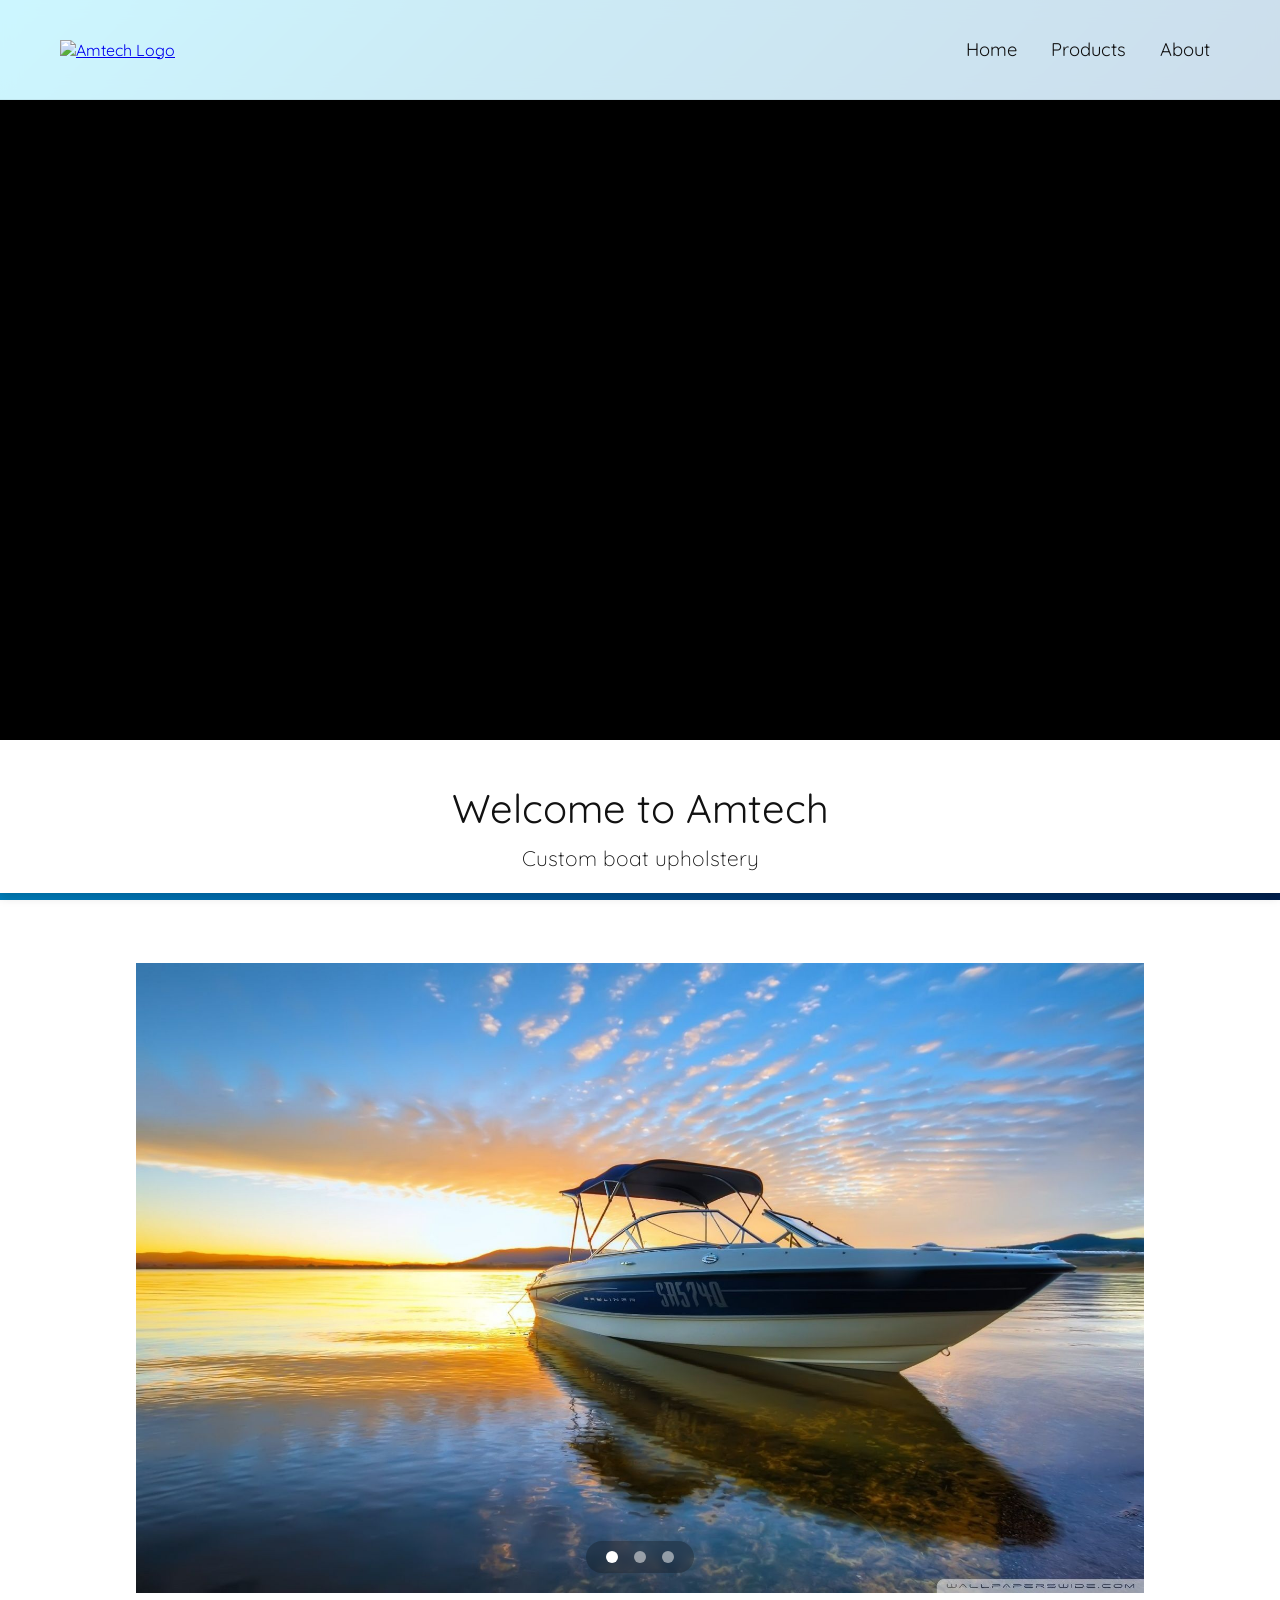
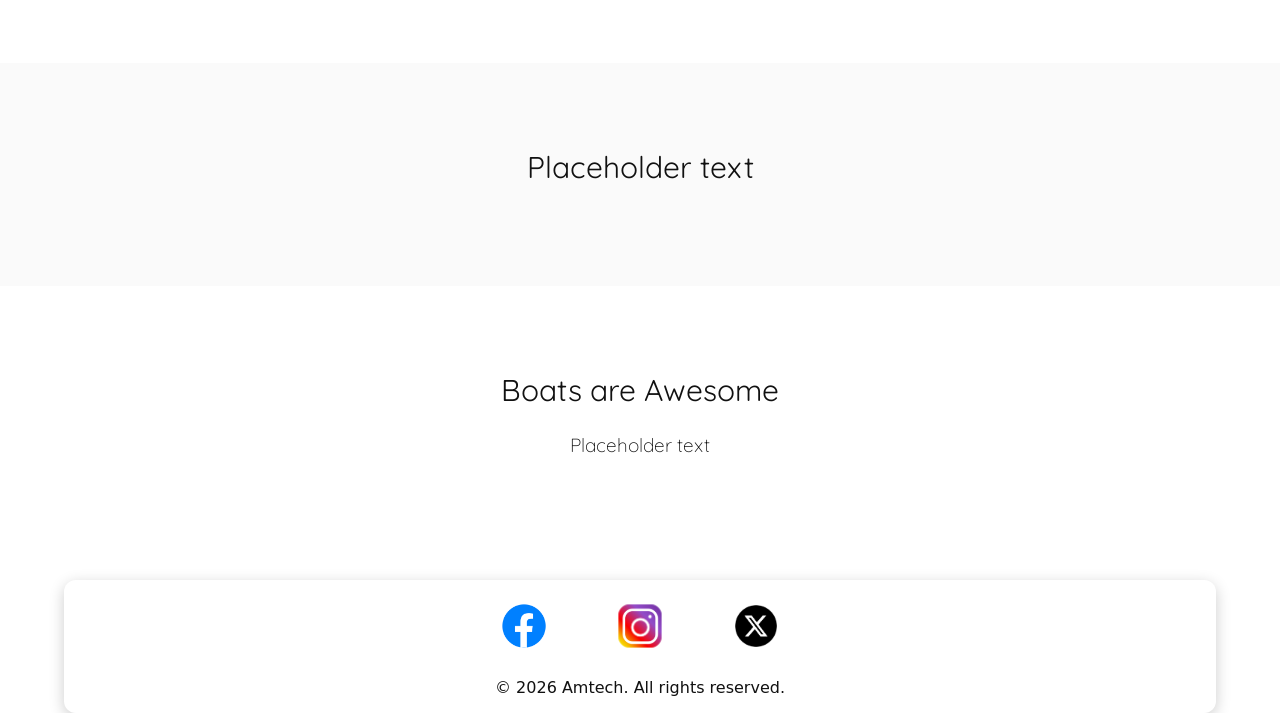
==== index.html @ d5c0c625 "added files" ====
<!doctype html>
<html lang="en">
<head>


  <meta charset="utf-8" />
  <meta name="viewport" content="width=device-width,initial-scale=1" />
  <title>Amtech</title>
 
  <link rel="stylesheet" href="css/navbar.css">
  <link rel="stylesheet" href="css/footer.css">
  <link href="https://fonts.googleapis.com/css2?family=Quicksand:wght@300;400;700&display=swap" rel="stylesheet">
 

  <style>
html, body {
  margin: 0;
  padding: 0;
  height: 100%;
  font-family: 'Quicksand', sans-serif;
  min-height: 100vh;
background: linear-gradient(135deg, #00d4ff 0%, #0099cc 25%, #0066aa 55%, #003d7a 80%, #001f4d 100%);
  background-attachment: fixed;
}
/* HERO */
.hero {
  position: relative;
  width: 100%;
  height: 70vh;
  overflow: hidden;
  margin-top: 70px; /* push hero BELOW header */
	margin-bottom: 70px;
}

.hero-slide {
  position: absolute;
  top: 0;
  left: 0;
  width: 100%;
  height: 100%;
  background-size: contain;
  background-position: center;
	 background-repeat: no-repeat;  /* no tiling */
  opacity: 0;
  transition: opacity 1s ease-in-out;
}

.hero-slide.active {
  opacity: 1;
  z-index: 1;
}

/* DOTS */
.hero .dots {
  position: absolute;
  bottom: 20px;
  width: fit-content;
  left: 50%;
  transform: translateX(-50%);
  text-align: center;
  z-index: 10;
  background: rgba(0, 0, 0, 0.25);
  padding: 6px 14px;
  border-radius: 20px;
  backdrop-filter: blur(4px);
}
.hero .dot {
  display: inline-block;
  width: 12px;
  height: 12px;
  margin: 0 6px;
  background-color: rgba(255, 255, 255, 0.5);
  border-radius: 50%;
  cursor: pointer;
  transition: background-color 0.3s;
}
.hero .dot.active {
  background-color: rgba(255, 255, 255, 1);
}

/* TEXT BAR */
.text-bar {
  width: 100%;
  background: white;
  padding: 20px 0;
  text-align: center;
  box-shadow: 0 4px 10px rgba(0,0,0,0.15);
}
.text-bar h1, .text-bar p {
  margin: 0;
  line-height: 1.4;
}
.text-bar h1 {
  margin-bottom: 8px;
}

/* VIDEO SECTION */
.video-section {
  width: 100%;
  background: #000;
  display: flex;
  justify-content: center;
  align-items: center;
  overflow: hidden;
}
.video-section video {
  width: 100%;
  height: auto;
  display: block;
  max-height: 80vh;
  object-fit: cover;
}

/* Buttons */
.button-center {
  display: flex;
  justify-content: center;
  gap: 20px;
  margin-top: 40px;
}
.btn-large {
  padding: 18px 40px;
  font-size: 1.4rem;
  border-radius: 40px;
  text-decoration: none;
  display: inline-block;
  transition: 0.2s ease;
  font-weight: 600;
}
.btn-black {
  background: black;
  color: white;
}
.btn-black:hover {
  opacity: 0.3;
}
.btn-white {
  background: white;
  color: black;
  border: 2px solid black;
}
.btn-white:hover {
  background: grey;
}

/* MOBILE HERO FIX */
  @media (max-width: 768px) {
  .hero {
    height: 500px;        /* small but usable */
    padding: 0;
  }

  .hero-slide {
    position: absolute;
    inset: 0;
    background-size: 90% auto;  /* 🔥 key line */
    background-position: center;
    background-repeat: no-repeat;
  }

  .hero .dots {
    bottom: 10px;
    left: 50%;
    transform: translateX(-50%);
    background: rgba(0,0,0,0.25);
    padding: 6px 14px;
  }
}
	
  </style>
</head>

<body>

<header class="site-header" id="siteHeader">
  <div class="header-inner">
    <a href="index.html"><img src="images/amtechlogo.png" alt="Amtech Logo" class="logo"></a>
    <nav class="main-nav">
      <ul>
        <li><a href="index.html" class="active">Home</a></li>
		  <li><a href="products.html">Products</a></li>
        <li><a href="About.html">About</a></li>
      </ul>
    </nav>
    <div class="hamburger"><span></span><span></span><span></span></div>
  </div>
  
</header>




<br><br><br><br><br>

<section class="video-section">
  <video autoplay muted loop playsinline>
    <source src="placeholders/video.mp4" type="video/mp4">
    Your browser does not support the video tag.
  </video>
</section>
<section class="text-bar">
  <h1 style="font-family: 'Quicksand', sans-serif; text-align:center; margin-top:20px; font-weight: 400; font-size: 40px;">Welcome to Amtech</h1>
  <p style="font-size: 21px; font-weight: 300">Custom boat upholstery</p>
</section>	
<section class="hero">
  <div class="hero-slide active" style="background-image: url('placeholders/1.jpg');"></div>
  <div class="hero-slide" style="background-image: url('placeholders/2.jpg');"></div>
  <div class="hero-slide" style="background-image: url('placeholders/3.jpg');"></div>

  <div class="dots">
    <span class="dot active" data-index="0"></span>
    <span class="dot" data-index="1"></span>
    <span class="dot" data-index="2"></span>
  </div>
</section>
	
<script>
const slides = document.querySelectorAll('.hero-slide');
const dots = document.querySelectorAll('.dot');
let currentIndex = 0;

function showSlide(index) {
  index = Number(index); // Ensure index is a number
  slides.forEach((s, i) => s.classList.toggle('active', i === index));
  dots.forEach((d, i) => d.classList.toggle('active', i === index));
  currentIndex = index;
}

let interval = setInterval(() => {
  let next = (currentIndex + 1) % slides.length;
  showSlide(next);
}, 4000);

dots.forEach(dot => {
  dot.addEventListener('click', () => {
    clearInterval(interval);
    showSlide(dot.dataset.index);
    interval = setInterval(() => {
      let next = (currentIndex + 1) % slides.length;
      showSlide(next);
    }, 4000);
  });
});

// Swipe support
const sliderContainer = document.querySelector('.hero');
let startX = 0;

if (sliderContainer) {
  sliderContainer.addEventListener('touchstart', (e) => {
    startX = e.touches[0].clientX;
  });

  sliderContainer.addEventListener('touchend', (e) => {
    const endX = e.changedTouches[0].clientX;
    const diff = startX - endX;

    if (Math.abs(diff) > 50) {
      if (diff > 0) {
        let next = (currentIndex + 1) % slides.length;
        showSlide(next);
      } else {
        let prev = (currentIndex - 1 + slides.length) % slides.length;
        showSlide(prev);
      }

      clearInterval(interval);
      interval = setInterval(() => {
        let next = (currentIndex + 1) % slides.length;
        showSlide(next);
      }, 5000);
    }
  });
}

showSlide(0);
</script>
  

  <section style="padding: 60px 20px; background: #fafafa;">
    <div style="max-width: 1100px; margin: auto;">
      <h2 style="text-align: center; font-weight: 400; font-size: 30px; margin-bottom: 40px;">Placeholder text</h2>
     
    </div>
  </section>

  <section style="padding: 60px 20px; max-width: 900px; margin: auto; text-align: center;">
    <h2 style="font-weight: 400; font-size: 30px; margin-bottom: 20px;">Boats are Awesome</h2>
    <p style="font-size: 19px; line-height: 1.7; font-weight: 300;">
     Placeholder text
    </p>
  </section>



<script src="js/navbar.js"></script>




<footer class="site-footer">
  <div class="footer-content">
    <div class="social-links">
      <a href="https://www.facebook.com" target="_blank" aria-label="Facebook"><img src="images/facebook-icon.png" alt="Facebook"></a>
      <a href="https://instagram.com" target="_blank" aria-label="Instagram"><img src="images/instagram-icon.png" alt="Instagram"></a>
      <a href="https://X.com" target="_blank" aria-label="X"><img src="images/X-icon.png" alt="X"></a>
    </div>
    <p>&copy; 2026 Amtech. All rights reserved.</p>
  </div>
</footer>

</body>
</html>
---- css/navbar.css ----
:root {
  --header-height: 100px;
  --header-height-shrink: 64px;
  --header-padding-x: 20px;
  --transition-fast: 220ms;
  --glass-blur: 10px;
  --glass-color: rgba(255,255,255,0.45);
  --text-color: #111;
}
* { box-sizing: border-box; }

html, body {
  margin: 0;
  height: 100%;
  color: var(--text-color);
}

/* HEADER */
/* Base header (expanded) */
.site-header {
  position: fixed;
  top: 0;
  left: 0;
  width: 100%;
  height: var(--header-height);
  padding: 0 var(--header-padding-x);
  display: flex;
  align-items: center;
  justify-content: space-between;
  z-index: 1200;
  background-color: rgba(255,255,255,0.8); /* more solid than before */
  backdrop-filter: blur(var(--glass-blur));
  border-bottom: 1px solid rgba(0,0,0,0.06);
  transition: height var(--transition-fast) ease,
              background-color var(--transition-fast) ease,
              box-shadow var(--transition-fast) ease,
              padding var(--transition-fast) ease,
              transform var(--transition-fast) ease;
}

/* Shrink header when scrolling down past threshold */
.site-header.shrink {
  height: var(--header-height-shrink);
  background-color: rgba(255,255,255,0.5); /* slightly less opaque when shrunk */
  box-shadow: 0 6px 18px rgba(10,10,10,0.06);
}

/* Hide effect (optional small upward shift) */
.site-header.hide {
  transform: translateY(-40px); /* partially retracts */
}
/* INNER HEADER */
.header-inner {
  display: flex;
  align-items: center;
  justify-content: space-between;
  width: 100%;
  max-width: 1200px;
  margin: 0 auto;
  position: relative;
  padding: 0 20px;
}

/* LOGO */
.logo {
  height: 50px;
  width: auto;
}

/* NAV MENU */
.main-nav ul {
  list-style: none;
  display: flex;
  gap: 14px;
  margin: 0;
  padding: 0;
}

.main-nav a {
  text-decoration: none;
  color: var(--text-color);
  padding: 8px 10px;
  border-radius: 8px;
  font-size: 1.15rem;
font-family: 'Quicksand', sans-serif;
  transition: background var(--transition-fast);
}

.main-nav a:hover,
.main-nav a:focus {
  background: rgba(0,0,0,0.06);
  outline: none;
}

/* PAGE PADDING */
.page-content {
  padding-top: calc(var(--header-height)+16px);
  max-width: 1200px;
  margin: 0 auto;
}

/* CART ICON */
.cart-icon {
  position: absolute;
  top: 26px;             /* normal header height */
  right: 20px;
  display: flex;
  flex-direction: column;
  align-items: center;
  cursor: pointer;
  transition: top var(--transition-fast) ease;
}

.site-header.shrink .cart-icon {
  top: 10px;             /* when header shrinks */
}


/* RESPONSIVE */
@media (max-width:720px) {
  :root {
    --header-height: 84px;
    --header-height-shrink: 56px;
    --glass-color: rgba(255,255,255,0.9);
  }
@media (max-width: 720px) {
  .cart-icon {
    position: absolute;
    right: 10px; /* push it all the way to the edge */
    top: 55%;
    transform: translateY(-50%);
  }

  .hamburger {
    position: absolute;
    right: 40px; /* move hamburger slightly left so both fit side-by-side */
    top: 50%;
    transform: translateY(-50%);
  }
}
  .hamburger {
    display: flex;
    cursor: pointer;
    flex-direction: column;
    justify-content: space-between;
    width: 28px;
    height: 22px;
  }

  .hamburger span {
    display: block;
    height: 3px;
    width: 100%;
    background: var(--text-color);
    border-radius: 2px;
    transition: all 0.3s ease;
  }

  /* Mobile nav slide-down */
  .main-nav {
    position: absolute;
    top: 100%;
    right: 0;
    width: 200px;
    overflow: hidden;
    max-height: 0;                 
    transition: max-height 0.2s ease-in-out;
    background: var(--glass-color);
    border-radius: 8px;
    box-shadow: 0 4px 12px rgba(0,0,0,0.15);
  }

  .main-nav.show {
    max-height: 500px;            
  }

  .main-nav ul {
    display: flex;
    flex-direction: column;
    margin: 0;
    padding: 10px 0;
  }

  .main-nav ul li {
    margin: 0;
    padding: 0;
  }

  .main-nav ul li a {
    padding: 12px 16px;
    border-radius: 0;
  }
}

.hamburger { display: none; } 
@media (max-width:720px) {
  .hamburger { display: flex; }
}
---- css/footer.css ----
/* --- Base Footer Styles --- */
.site-footer {
  background: rgba(255, 255, 255, 0.6);
  backdrop-filter: blur(10px);
  color: #fff;
  padding: 40px 20px;
  text-align: center;
  font-family: Segoe, 'Segoe UI', 'DejaVu Sans', 'Trebuchet MS', Verdana, 'sans-serif', serif;
  border-top: 1px solid rgba(255,255,255,0.2);
  margin-top: 40px;
  border-radius: 12px;
  max-width: 1200px;
  margin-left: auto;
  margin-right: auto;
  background: rgba(255, 255, 255, 0.2);
  backdrop-filter: blur(10px);
  -webkit-backdrop-filter: blur(10px);
  box-shadow: 0 4px 15px rgba(0,0,0,0.2);
  position: relative;
  width: 90%;
}

/* --- Social Links Layout --- */
.social-links {
  display: flex;
  justify-content: center; /* centers icons horizontally */
  align-items: center;
  gap: 20px; /* spacing between icons */
  flex-wrap: wrap; /* wraps on small screens */
  margin-bottom: 10px;
}

/* --- Social Link Container --- */
.social-links a {
  display: flex;
  justify-content: center;
  align-items: center;
  width: 56px;
  height: 56px;
  background: rgba(255,255,255,0.15);
  border-radius: 12px;
  transition: transform 0.2s ease, background 0.2s ease;
}

.social-links a:hover {
  background: rgba(255,255,255,0.3);
  transform: scale(1.1);
}

/* --- Footer Text --- */
.footer-links {
  margin-top: 10px;
  font-size: 0.9em;
}

/* --- Footer Layout Adjustments --- */
.site-footer {
  padding: 1px 1px;        /* reduce height */
  border-radius: 12px;
}

/* --- Social Icon Sizing --- */
.social-links a {
  display: inline-flex;
  justify-content: center;
  align-items: center;
  width: 72px;     /* increase size for better visibility */
  height: 72px;
  margin: 0 12px;
}

.social-links a img {
  width: 100%;
  height: 100%;
  object-fit: contain;
  object-position: center;
  display: block;
}

/* Optional: fine-tune specific icons */
.social-links a img[src*="instagram"] {
  transform: scale(0.6); /* subtle correction */
}

/* Center icons vertically within the footer */
.site-footer .social-links {
  display: flex;
  justify-content: center;  /* center horizontally */
  align-items: center;      /* center vertically */
  height: 100%;             /* make sure it fills the footer height */
}
.site-footer .social-links {
  margin-top: 8px; /* adjust this number until it looks perfect */
}
.site-footer p {
    color: #111; /* or any dark color that shows on the footer background */
    margin-bottom: 15px;   /* optional, to remove extra spacing */
}
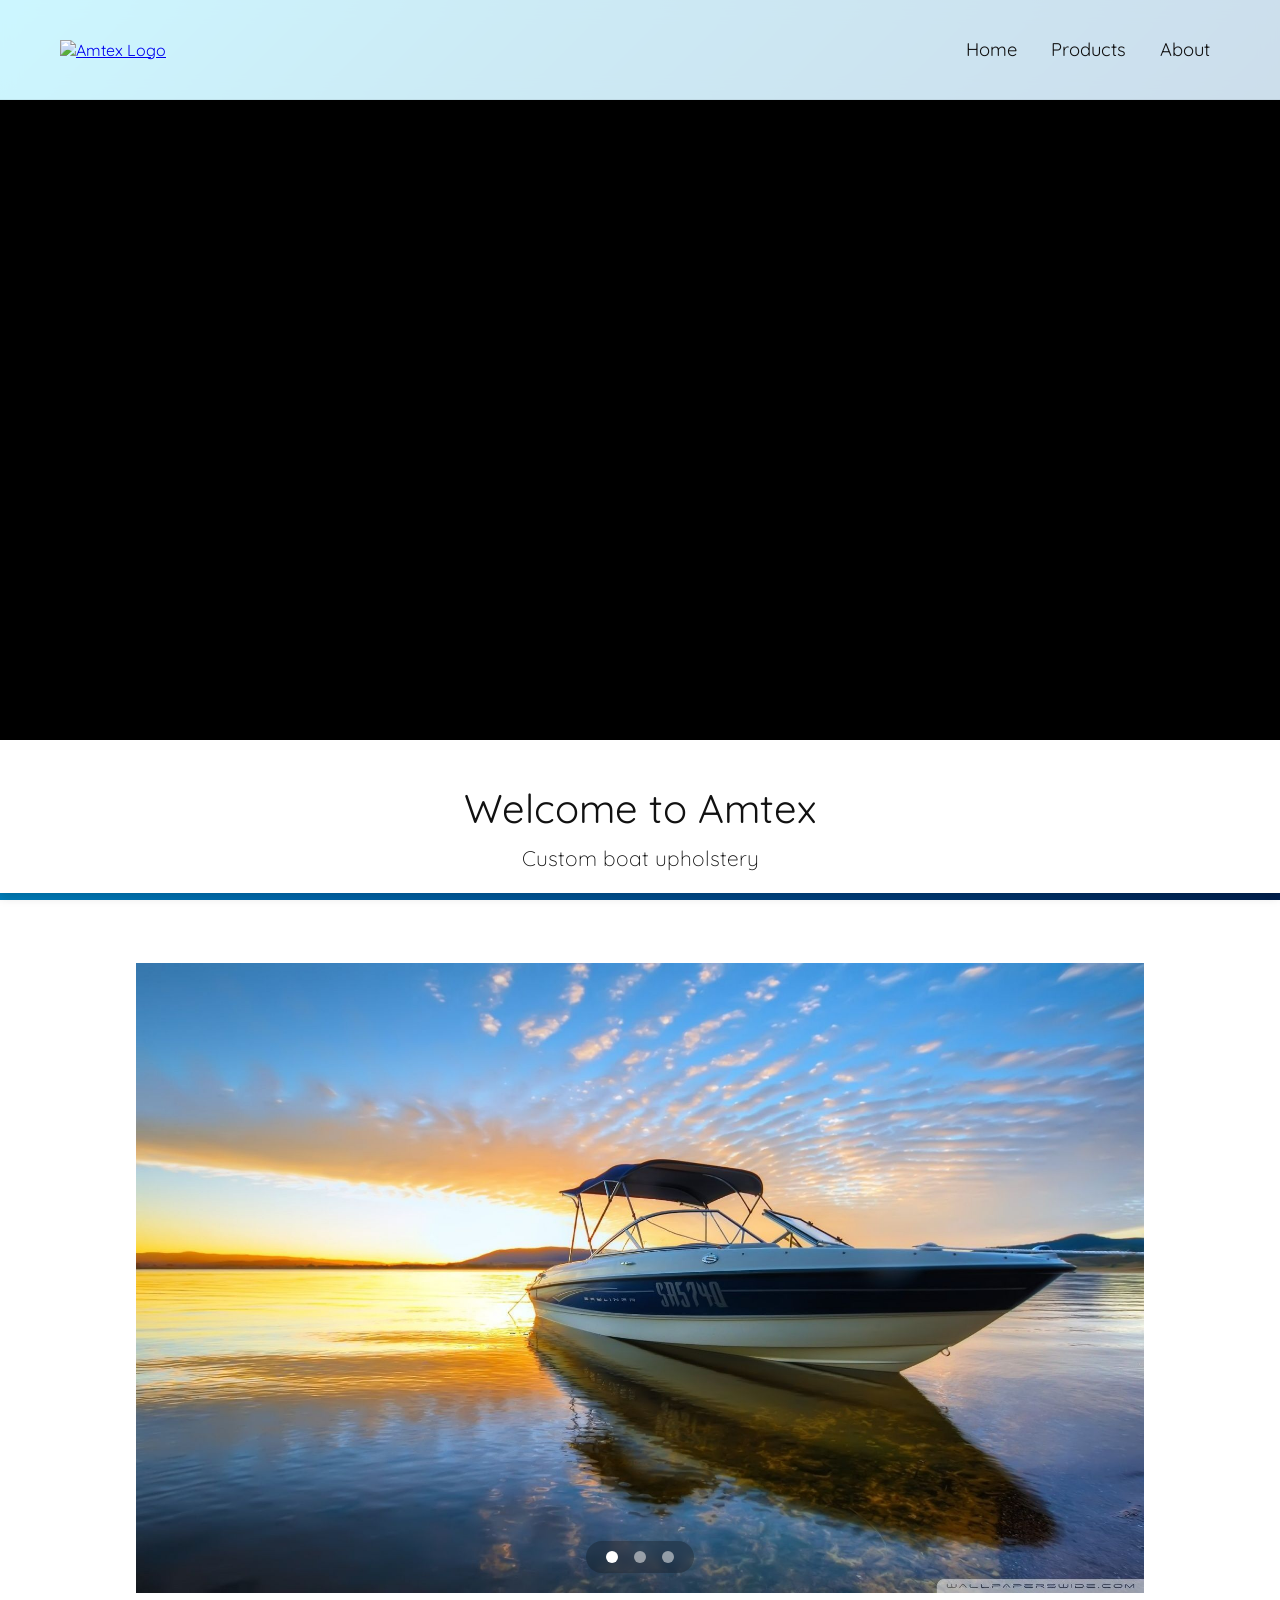
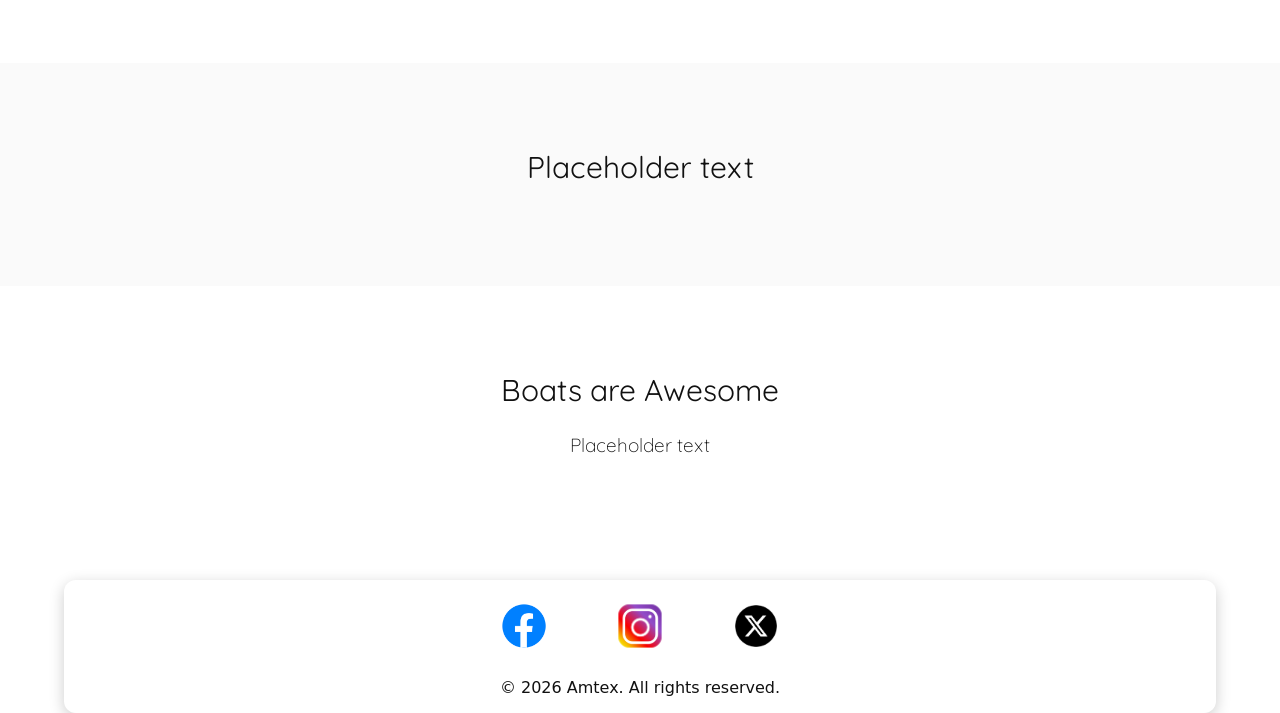
==== commit 266fb54a: "fixed naming" ====
--- a/index.html
+++ b/index.html
@@ -5,7 +5,7 @@
 
   <meta charset="utf-8" />
   <meta name="viewport" content="width=device-width,initial-scale=1" />
-  <title>Amtech</title>
+  <title>Amtex</title>
  
   <link rel="stylesheet" href="css/navbar.css">
   <link rel="stylesheet" href="css/footer.css">
@@ -111,37 +111,6 @@
   object-fit: cover;
 }
 
-/* Buttons */
-.button-center {
-  display: flex;
-  justify-content: center;
-  gap: 20px;
-  margin-top: 40px;
-}
-.btn-large {
-  padding: 18px 40px;
-  font-size: 1.4rem;
-  border-radius: 40px;
-  text-decoration: none;
-  display: inline-block;
-  transition: 0.2s ease;
-  font-weight: 600;
-}
-.btn-black {
-  background: black;
-  color: white;
-}
-.btn-black:hover {
-  opacity: 0.3;
-}
-.btn-white {
-  background: white;
-  color: black;
-  border: 2px solid black;
-}
-.btn-white:hover {
-  background: grey;
-}
 
 /* MOBILE HERO FIX */
   @media (max-width: 768px) {
@@ -174,7 +143,7 @@
 
 <header class="site-header" id="siteHeader">
   <div class="header-inner">
-    <a href="index.html"><img src="images/amtechlogo.png" alt="Amtech Logo" class="logo"></a>
+    <a href="index.html"><img src="images/amtexlogo.png" alt="Amtex Logo" class="logo"></a>
     <nav class="main-nav">
       <ul>
         <li><a href="index.html" class="active">Home</a></li>
@@ -199,7 +168,7 @@
   </video>
 </section>
 <section class="text-bar">
-  <h1 style="font-family: 'Quicksand', sans-serif; text-align:center; margin-top:20px; font-weight: 400; font-size: 40px;">Welcome to Amtech</h1>
+  <h1 style="font-family: 'Quicksand', sans-serif; text-align:center; margin-top:20px; font-weight: 400; font-size: 40px;">Welcome to Amtex</h1>
   <p style="font-size: 21px; font-weight: 300">Custom boat upholstery</p>
 </section>	
 <section class="hero">
@@ -305,7 +274,7 @@
       <a href="https://instagram.com" target="_blank" aria-label="Instagram"><img src="images/instagram-icon.png" alt="Instagram"></a>
       <a href="https://X.com" target="_blank" aria-label="X"><img src="images/X-icon.png" alt="X"></a>
     </div>
-    <p>&copy; 2026 Amtech. All rights reserved.</p>
+    <p>&copy; 2026 Amtex. All rights reserved.</p>
   </div>
 </footer>
 
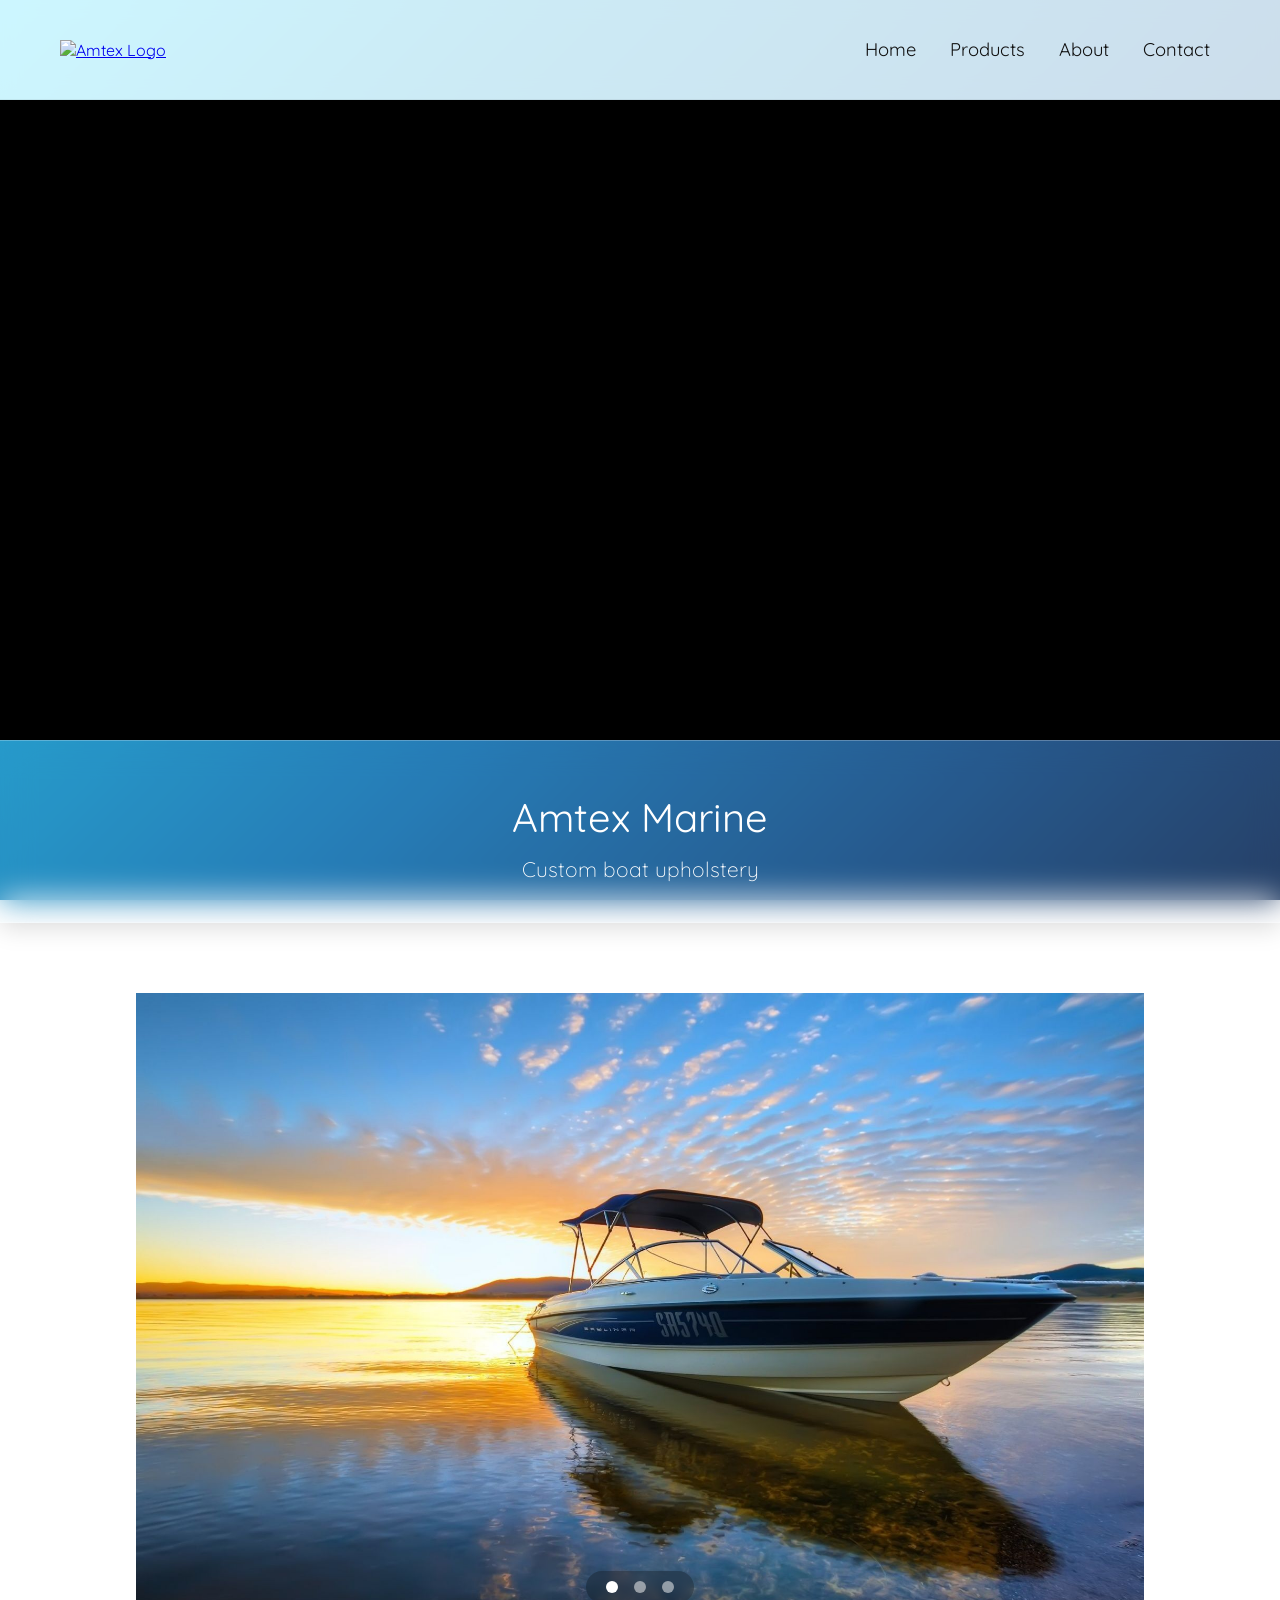
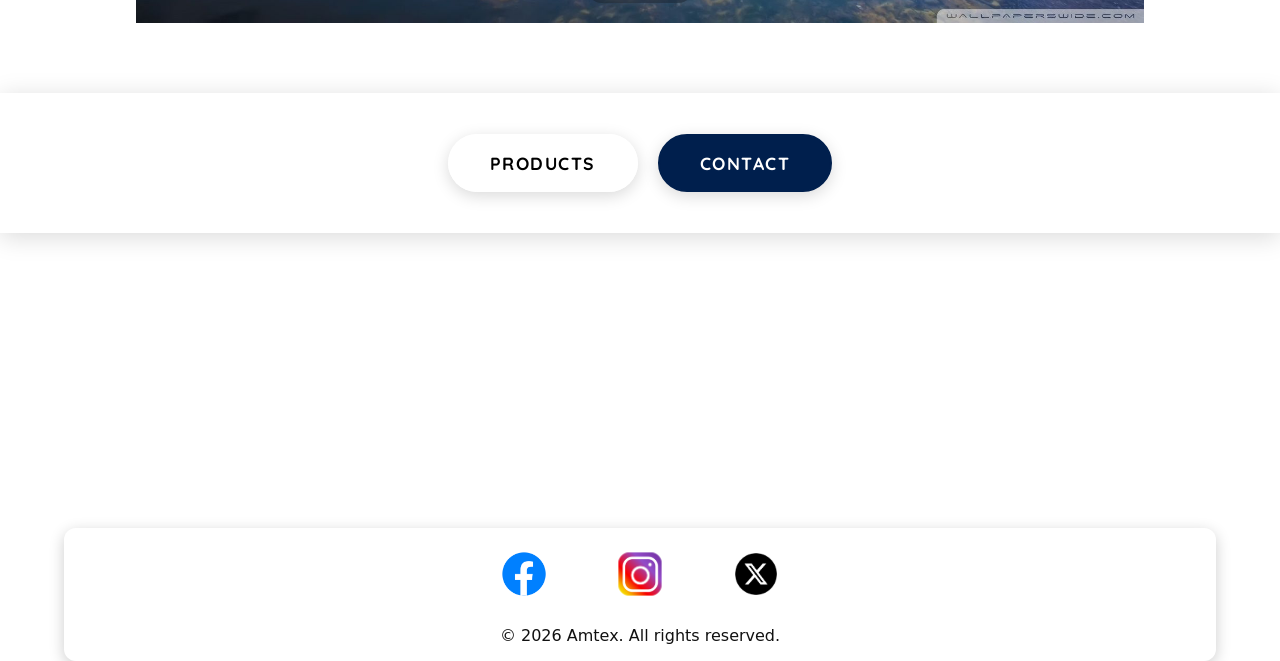
==== commit 13db280f: "updated phone number" ====
--- a/index.html
+++ b/index.html
@@ -81,15 +81,22 @@
 /* TEXT BAR */
 .text-bar {
   width: 100%;
-  background: white;
-  padding: 20px 0;
+  background: rgba(255, 255, 255, 0.15);
+  backdrop-filter: blur(16px);
+  -webkit-backdrop-filter: blur(16px);
+  border-top: 1px solid rgba(255, 255, 255, 0.25);
+  border-bottom: 1px solid rgba(255, 255, 255, 0.25);
+  padding: 28px 0;
   text-align: center;
-  box-shadow: 0 4px 10px rgba(0,0,0,0.15);
-}
+  box-shadow: 0 4px 24px rgba(0, 0, 0, 0.15);
+}
+
 .text-bar h1, .text-bar p {
-  margin: 0;
+  margin: 10px;
   line-height: 1.4;
-}
+  color: white;
+}
+
 .text-bar h1 {
   margin-bottom: 8px;
 }
@@ -135,7 +142,55 @@
     padding: 6px 14px;
   }
 }
-	
+	.button-center {
+  display: flex;
+  justify-content: center;
+  gap: 20px;
+  margin-top: 0px;
+}
+
+.btn-large {
+  padding: 16px 40px;
+  font-size: 1.1rem;
+  font-family: 'Quicksand', sans-serif;
+  font-weight: 700;
+  letter-spacing: 1.5px;
+  text-transform: uppercase;
+  border-radius: 40px;
+  text-decoration: none;
+  display: inline-block;
+  transition: transform 0.25s ease, box-shadow 0.25s ease, background 0.25s ease, color 0.25s ease;
+}
+
+.btn-white {
+  background: rgba(255, 255, 255, 0.7);
+  color: black;
+  border: 2px solid rgba(255, 255, 255, 0.6);
+  box-shadow: 0 4px 16px rgba(0,0,0,0.15);
+}
+
+.btn-white:hover {
+  background: rgba(255, 255, 255, 0.2);
+  color: black;
+  transform: translateY(-4px);
+  box-shadow: 0 10px 28px rgba(0,0,0,0.2);
+
+}
+
+.btn-black {
+  background: #001f4d;
+  color: white;
+  border: 2px solid #001f4d;
+  box-shadow: 0 4px 16px rgba(0,0,0,0.15);
+}
+
+.btn-black:hover {
+  background: transparent;
+  color: white;
+  border-color: white;
+  transform: translateY(-4px);
+  box-shadow: 0 10px 28px rgba(0,0,0,0.2);
+}
   </style>
 </head>
 
@@ -149,6 +204,7 @@
         <li><a href="index.html" class="active">Home</a></li>
 		  <li><a href="products.html">Products</a></li>
         <li><a href="About.html">About</a></li>
+		<li><a href="Contact.html">Contact</a></li>  
       </ul>
     </nav>
     <div class="hamburger"><span></span><span></span><span></span></div>
@@ -168,7 +224,7 @@
   </video>
 </section>
 <section class="text-bar">
-  <h1 style="font-family: 'Quicksand', sans-serif; text-align:center; margin-top:20px; font-weight: 400; font-size: 40px;">Welcome to Amtex</h1>
+  <h1 style="font-family: 'Quicksand', sans-serif; text-align:center; margin-top:20px; font-weight: 400; font-size: 40px;">Amtex Marine</h1>
   <p style="font-size: 21px; font-weight: 300">Custom boat upholstery</p>
 </section>	
 <section class="hero">
@@ -246,17 +302,25 @@
 </script>
   
 
-  <section style="padding: 60px 20px; background: #fafafa;">
-    <div style="max-width: 1100px; margin: auto;">
-      <h2 style="text-align: center; font-weight: 400; font-size: 30px; margin-bottom: 40px;">Placeholder text</h2>
-     
-    </div>
-  </section>
+  <section style="
+  padding: 40px 20px;
+  background: rgba(255, 255, 255, 0.15);
+  backdrop-filter: blur(16px);
+  -webkit-backdrop-filter: blur(16px);
+  border-top: 1px solid rgba(255, 255, 255, 0.25);
+  border-bottom: 1px solid rgba(255, 255, 255, 0.25);
+  box-shadow: 0 4px 24px rgba(0, 0, 0, 0.15);
+">
+  <div class="button-center">
+    <a href="products.html" class="btn-large btn-white">Products</a>
+    <a href="Contact.html" class="btn-large btn-black">Contact</a>
+  </div>
+</section>
 
   <section style="padding: 60px 20px; max-width: 900px; margin: auto; text-align: center;">
-    <h2 style="font-weight: 400; font-size: 30px; margin-bottom: 20px;">Boats are Awesome</h2>
-    <p style="font-size: 19px; line-height: 1.7; font-weight: 300;">
-     Placeholder text
+    <h2 style="font-weight: 400; font-size: 30px; margin-bottom: 20px; color: white;">Amtex Marine</h2>
+    <p style="font-size: 19px; line-height: 1.7; font-weight: 300; color: white;">
+    (949)-645-6060
     </p>
   </section>
 
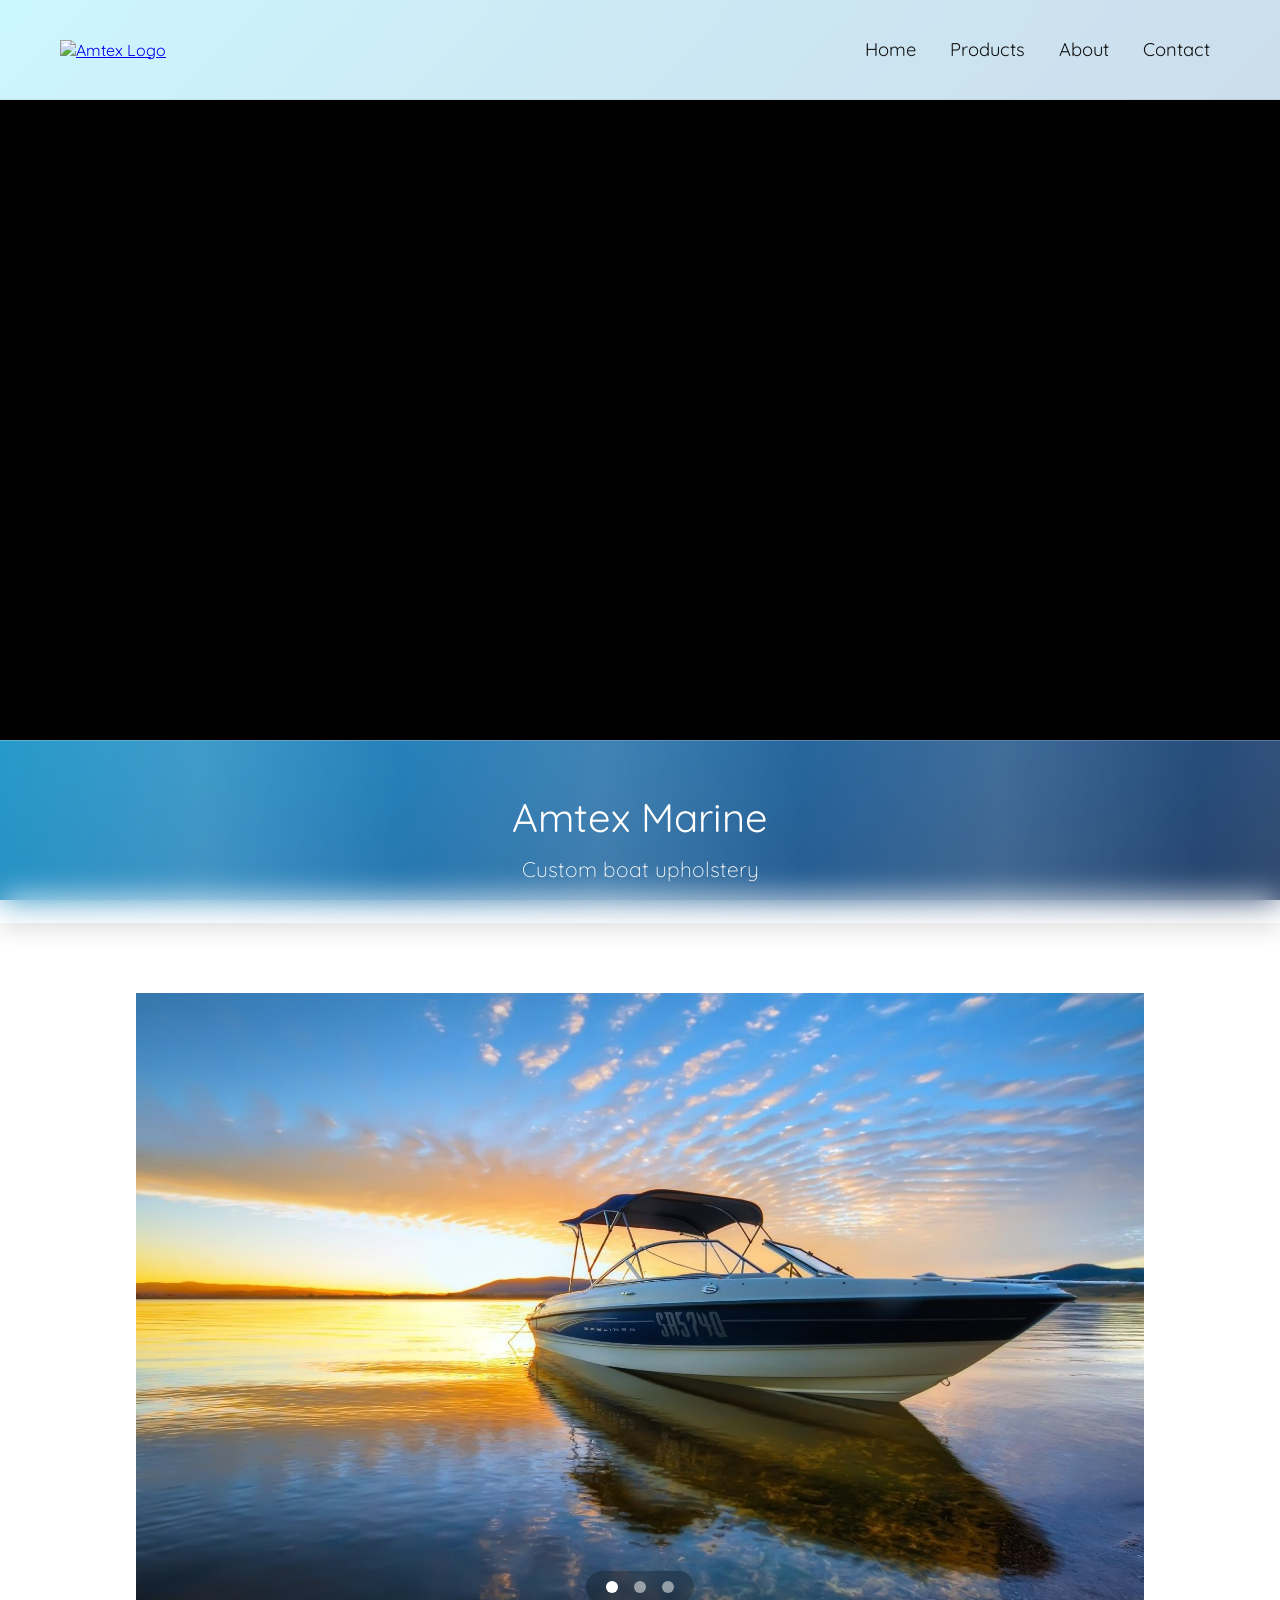
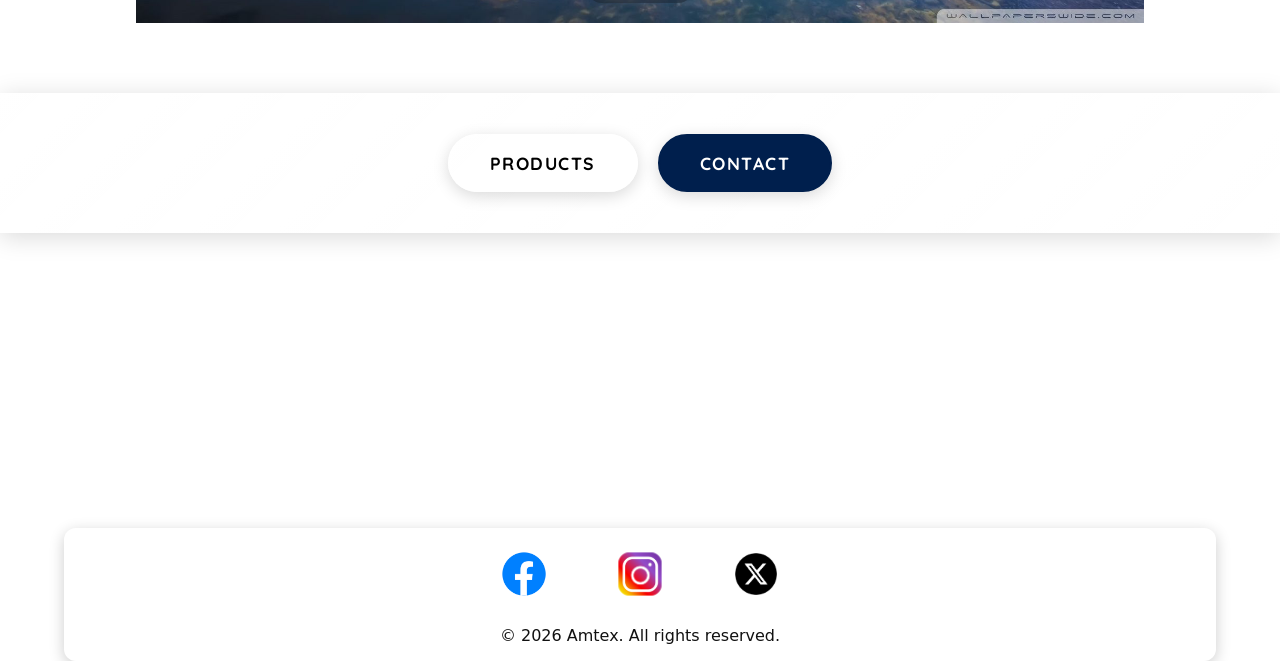
==== commit c49398d5: "added nice animation to index" ====
--- a/index.html
+++ b/index.html
@@ -1,8 +1,6 @@
 <!doctype html>
 <html lang="en">
 <head>
-
-
   <meta charset="utf-8" />
   <meta name="viewport" content="width=device-width,initial-scale=1" />
   <title>Amtex</title>
@@ -10,7 +8,6 @@
   <link rel="stylesheet" href="css/navbar.css">
   <link rel="stylesheet" href="css/footer.css">
   <link href="https://fonts.googleapis.com/css2?family=Quicksand:wght@300;400;700&display=swap" rel="stylesheet">
- 
 
   <style>
 html, body {
@@ -19,66 +16,53 @@
   height: 100%;
   font-family: 'Quicksand', sans-serif;
   min-height: 100vh;
-background: linear-gradient(135deg, #00d4ff 0%, #0099cc 25%, #0066aa 55%, #003d7a 80%, #001f4d 100%);
+  background: linear-gradient(135deg, #00d4ff 0%, #0099cc 25%, #0066aa 55%, #003d7a 80%, #001f4d 100%);
   background-attachment: fixed;
 }
-/* HERO */
-.hero {
-  position: relative;
+
+/* ── KEYFRAMES ── */
+@keyframes shimmer {
+  0%   { background-position: -400px 0; }
+  100% { background-position: 400px 0; }
+}
+@keyframes waveShift {
+  0%   { background-position: 0% 50%; }
+  50%  { background-position: 100% 50%; }
+  100% { background-position: 0% 50%; }
+}
+
+/* ── SCROLL ANIMATION BASE STATES ── */
+.anim-hidden {
+  opacity: 0;
+  transform: translateY(32px);
+  transition: opacity 0.7s ease, transform 0.7s ease;
+}
+.anim-hidden.scale {
+  transform: scale(0.96);
+}
+.anim-hidden.visible {
+  opacity: 1;
+  transform: translateY(0) scale(1);
+}
+
+/* ── VIDEO SECTION ── */
+.video-section {
   width: 100%;
-  height: 70vh;
+  background: #000;
+  display: flex;
+  justify-content: center;
+  align-items: center;
   overflow: hidden;
-  margin-top: 70px; /* push hero BELOW header */
-	margin-bottom: 70px;
-}
-
-.hero-slide {
-  position: absolute;
-  top: 0;
-  left: 0;
+}
+.video-section video {
   width: 100%;
-  height: 100%;
-  background-size: contain;
-  background-position: center;
-	 background-repeat: no-repeat;  /* no tiling */
-  opacity: 0;
-  transition: opacity 1s ease-in-out;
-}
-
-.hero-slide.active {
-  opacity: 1;
-  z-index: 1;
-}
-
-/* DOTS */
-.hero .dots {
-  position: absolute;
-  bottom: 20px;
-  width: fit-content;
-  left: 50%;
-  transform: translateX(-50%);
-  text-align: center;
-  z-index: 10;
-  background: rgba(0, 0, 0, 0.25);
-  padding: 6px 14px;
-  border-radius: 20px;
-  backdrop-filter: blur(4px);
-}
-.hero .dot {
-  display: inline-block;
-  width: 12px;
-  height: 12px;
-  margin: 0 6px;
-  background-color: rgba(255, 255, 255, 0.5);
-  border-radius: 50%;
-  cursor: pointer;
-  transition: background-color 0.3s;
-}
-.hero .dot.active {
-  background-color: rgba(255, 255, 255, 1);
-}
-
-/* TEXT BAR */
+  height: auto;
+  display: block;
+  max-height: 80vh;
+  object-fit: cover;
+}
+
+/* ── TEXT BAR ── */
 .text-bar {
   width: 100%;
   background: rgba(255, 255, 255, 0.15);
@@ -89,6 +73,23 @@
   padding: 28px 0;
   text-align: center;
   box-shadow: 0 4px 24px rgba(0, 0, 0, 0.15);
+  position: relative;
+  overflow: hidden;
+}
+
+/* shimmer sweep across text bar */
+.text-bar::after {
+  content: '';
+  position: absolute;
+  top: 0; left: 0;
+  width: 100%; height: 100%;
+  background: linear-gradient(90deg,
+    transparent 0%,
+    rgba(255,255,255,0.12) 50%,
+    transparent 100%);
+  background-size: 400px 100%;
+  animation: shimmer 3s ease infinite;
+  pointer-events: none;
 }
 
 .text-bar h1, .text-bar p {
@@ -96,59 +97,87 @@
   line-height: 1.4;
   color: white;
 }
-
 .text-bar h1 {
   margin-bottom: 8px;
 }
 
-/* VIDEO SECTION */
-.video-section {
+/* ── HERO SLIDESHOW ── */
+.hero {
+  position: relative;
   width: 100%;
-  background: #000;
-  display: flex;
-  justify-content: center;
-  align-items: center;
+  height: 70vh;
   overflow: hidden;
-}
-.video-section video {
-  width: 100%;
-  height: auto;
-  display: block;
-  max-height: 80vh;
-  object-fit: cover;
-}
-
-
-/* MOBILE HERO FIX */
-  @media (max-width: 768px) {
-  .hero {
-    height: 500px;        /* small but usable */
-    padding: 0;
-  }
-
-  .hero-slide {
-    position: absolute;
-    inset: 0;
-    background-size: 90% auto;  /* 🔥 key line */
-    background-position: center;
-    background-repeat: no-repeat;
-  }
-
-  .hero .dots {
-    bottom: 10px;
-    left: 50%;
-    transform: translateX(-50%);
-    background: rgba(0,0,0,0.25);
-    padding: 6px 14px;
-  }
-}
-	.button-center {
+  margin-top: 70px;
+  margin-bottom: 70px;
+}
+.hero-slide {
+  position: absolute;
+  top: 0; left: 0;
+  width: 100%; height: 100%;
+  background-size: contain;
+  background-position: center;
+  background-repeat: no-repeat;
+  opacity: 0;
+  transition: opacity 1s ease-in-out;
+}
+.hero-slide.active {
+  opacity: 1;
+  z-index: 1;
+}
+
+/* ── DOTS ── */
+.hero .dots {
+  position: absolute;
+  bottom: 20px;
+  width: fit-content;
+  left: 50%;
+  transform: translateX(-50%);
+  text-align: center;
+  z-index: 10;
+  background: rgba(0,0,0,0.25);
+  padding: 6px 14px;
+  border-radius: 20px;
+  backdrop-filter: blur(4px);
+}
+.hero .dot {
+  display: inline-block;
+  width: 12px; height: 12px;
+  margin: 0 6px;
+  background-color: rgba(255,255,255,0.5);
+  border-radius: 50%;
+  cursor: pointer;
+  transition: background-color 0.3s, transform 0.2s;
+}
+.hero .dot:hover {
+  transform: scale(1.3);
+}
+.hero .dot.active {
+  background-color: rgba(255,255,255,1);
+}
+
+/* ── BUTTON SECTION ── */
+.btn-section {
+  padding: 40px 20px;
+  backdrop-filter: blur(16px);
+  -webkit-backdrop-filter: blur(16px);
+  border-top: 1px solid rgba(255,255,255,0.25);
+  border-bottom: 1px solid rgba(255,255,255,0.25);
+  box-shadow: 0 4px 24px rgba(0,0,0,0.15);
+  background-size: 300% 300%;
+  animation: waveShift 8s ease infinite;
+  background-image: linear-gradient(135deg,
+    rgba(255,255,255,0.18) 0%,
+    rgba(255,255,255,0.08) 50%,
+    rgba(255,255,255,0.18) 100%);
+}
+
+/* ── BUTTONS ── */
+.button-center {
   display: flex;
   justify-content: center;
   gap: 20px;
-  margin-top: 0px;
-}
-
+  margin-top: 0;
+}
 .btn-large {
   padding: 16px 40px;
   font-size: 1.1rem;
@@ -159,31 +188,27 @@
   border-radius: 40px;
   text-decoration: none;
   display: inline-block;
-  transition: transform 0.25s ease, box-shadow 0.25s ease, background 0.25s ease, color 0.25s ease;
-}
-
+  transition: transform 0.25s ease, box-shadow 0.25s ease, background 0.25s ease, color 0.25s ease, border-color 0.25s ease;
+}
 .btn-white {
-  background: rgba(255, 255, 255, 0.7);
+  background: rgba(255,255,255,0.7);
   color: black;
-  border: 2px solid rgba(255, 255, 255, 0.6);
+  border: 2px solid rgba(255,255,255,0.6);
   box-shadow: 0 4px 16px rgba(0,0,0,0.15);
 }
-
 .btn-white:hover {
-  background: rgba(255, 255, 255, 0.2);
-  color: black;
+  background: rgba(255,255,255,0.2);
+  color: white;
+  border-color: white;
   transform: translateY(-4px);
   box-shadow: 0 10px 28px rgba(0,0,0,0.2);
-
-}
-
+}
 .btn-black {
   background: #001f4d;
   color: white;
   border: 2px solid #001f4d;
   box-shadow: 0 4px 16px rgba(0,0,0,0.15);
 }
-
 .btn-black:hover {
   background: transparent;
   color: white;
@@ -191,6 +216,34 @@
   transform: translateY(-4px);
   box-shadow: 0 10px 28px rgba(0,0,0,0.2);
 }
+
+/* ── BOTTOM TEXT SECTION ── */
+.bottom-section {
+  padding: 60px 20px;
+  max-width: 900px;
+  margin: auto;
+  text-align: center;
+}
+
+/* ── MOBILE ── */
+@media (max-width: 768px) {
+  .hero { height: 500px; padding: 0; }
+  .hero-slide {
+    position: absolute;
+    inset: 0;
+    background-size: 90% auto;
+    background-position: center;
+    background-repeat: no-repeat;
+  }
+  .hero .dots {
+    bottom: 10px;
+    left: 50%;
+    transform: translateX(-50%);
+    background: rgba(0,0,0,0.25);
+    padding: 6px 14px;
+  }
+  .button-center { flex-direction: column; align-items: center; }
+}
   </style>
 </head>
 
@@ -202,141 +255,117 @@
     <nav class="main-nav">
       <ul>
         <li><a href="index.html" class="active">Home</a></li>
-		  <li><a href="products.html">Products</a></li>
+        <li><a href="products.html">Products</a></li>
         <li><a href="About.html">About</a></li>
-		<li><a href="Contact.html">Contact</a></li>  
+        <li><a href="Contact.html">Contact</a></li>
       </ul>
     </nav>
     <div class="hamburger"><span></span><span></span><span></span></div>
   </div>
-  
 </header>
 
-
-
-
 <br><br><br><br><br>
 
-<section class="video-section">
+<section class="video-section anim-hidden">
   <video autoplay muted loop playsinline>
     <source src="placeholders/video.mp4" type="video/mp4">
     Your browser does not support the video tag.
   </video>
 </section>
-<section class="text-bar">
-  <h1 style="font-family: 'Quicksand', sans-serif; text-align:center; margin-top:20px; font-weight: 400; font-size: 40px;">Amtex Marine</h1>
-  <p style="font-size: 21px; font-weight: 300">Custom boat upholstery</p>
-</section>	
-<section class="hero">
+
+<section class="text-bar anim-hidden">
+  <h1 style="font-family:'Quicksand',sans-serif; text-align:center; margin-top:20px; font-weight:400; font-size:40px;">Amtex Marine</h1>
+  <p style="font-size:21px; font-weight:300;">Custom boat upholstery</p>
+</section>
+
+<section class="hero anim-hidden scale">
   <div class="hero-slide active" style="background-image: url('placeholders/1.jpg');"></div>
-  <div class="hero-slide" style="background-image: url('placeholders/2.jpg');"></div>
-  <div class="hero-slide" style="background-image: url('placeholders/3.jpg');"></div>
-
+  <div class="hero-slide"        style="background-image: url('placeholders/2.jpg');"></div>
+  <div class="hero-slide"        style="background-image: url('placeholders/3.jpg');"></div>
   <div class="dots">
     <span class="dot active" data-index="0"></span>
-    <span class="dot" data-index="1"></span>
-    <span class="dot" data-index="2"></span>
+    <span class="dot"        data-index="1"></span>
+    <span class="dot"        data-index="2"></span>
   </div>
 </section>
-	
+
 <script>
 const slides = document.querySelectorAll('.hero-slide');
-const dots = document.querySelectorAll('.dot');
+const dots   = document.querySelectorAll('.dot');
 let currentIndex = 0;
 
 function showSlide(index) {
-  index = Number(index); // Ensure index is a number
+  index = Number(index);
   slides.forEach((s, i) => s.classList.toggle('active', i === index));
-  dots.forEach((d, i) => d.classList.toggle('active', i === index));
+  dots.forEach((d, i)   => d.classList.toggle('active', i === index));
   currentIndex = index;
 }
 
-let interval = setInterval(() => {
-  let next = (currentIndex + 1) % slides.length;
-  showSlide(next);
-}, 4000);
+let interval = setInterval(() => showSlide((currentIndex + 1) % slides.length), 6000);
 
 dots.forEach(dot => {
   dot.addEventListener('click', () => {
     clearInterval(interval);
     showSlide(dot.dataset.index);
-    interval = setInterval(() => {
-      let next = (currentIndex + 1) % slides.length;
-      showSlide(next);
-    }, 4000);
+    interval = setInterval(() => showSlide((currentIndex + 1) % slides.length), 6000);
   });
 });
 
-// Swipe support
 const sliderContainer = document.querySelector('.hero');
 let startX = 0;
-
 if (sliderContainer) {
-  sliderContainer.addEventListener('touchstart', (e) => {
-    startX = e.touches[0].clientX;
-  });
-
-  sliderContainer.addEventListener('touchend', (e) => {
-    const endX = e.changedTouches[0].clientX;
-    const diff = startX - endX;
-
+  sliderContainer.addEventListener('touchstart', e => { startX = e.touches[0].clientX; });
+  sliderContainer.addEventListener('touchend', e => {
+    const diff = startX - e.changedTouches[0].clientX;
     if (Math.abs(diff) > 50) {
-      if (diff > 0) {
-        let next = (currentIndex + 1) % slides.length;
-        showSlide(next);
-      } else {
-        let prev = (currentIndex - 1 + slides.length) % slides.length;
-        showSlide(prev);
-      }
-
+      showSlide(diff > 0
+        ? (currentIndex + 1) % slides.length
+        : (currentIndex - 1 + slides.length) % slides.length);
       clearInterval(interval);
-      interval = setInterval(() => {
-        let next = (currentIndex + 1) % slides.length;
-        showSlide(next);
-      }, 5000);
+      interval = setInterval(() => showSlide((currentIndex + 1) % slides.length), 6000);
     }
   });
 }
-
 showSlide(0);
 </script>
-  
-
-  <section style="
-  padding: 40px 20px;
-  background: rgba(255, 255, 255, 0.15);
-  backdrop-filter: blur(16px);
-  -webkit-backdrop-filter: blur(16px);
-  border-top: 1px solid rgba(255, 255, 255, 0.25);
-  border-bottom: 1px solid rgba(255, 255, 255, 0.25);
-  box-shadow: 0 4px 24px rgba(0, 0, 0, 0.15);
-">
+
+<section class="btn-section anim-hidden">
   <div class="button-center">
     <a href="products.html" class="btn-large btn-white">Products</a>
-    <a href="Contact.html" class="btn-large btn-black">Contact</a>
+    <a href="Contact.html"  class="btn-large btn-black">Contact</a>
   </div>
 </section>
 
-  <section style="padding: 60px 20px; max-width: 900px; margin: auto; text-align: center;">
-    <h2 style="font-weight: 400; font-size: 30px; margin-bottom: 20px; color: white;">Amtex Marine</h2>
-    <p style="font-size: 19px; line-height: 1.7; font-weight: 300; color: white;">
+<section class="bottom-section anim-hidden">
+  <h2 style="font-weight:400; font-size:30px; margin-bottom:20px; color:white;">Amtex Marine</h2>
+  <p style="font-size:19px; line-height:1.7; font-weight:300; color:white;">
     (949)-645-6060
-    </p>
-  </section>
-
-
+  </p>
+</section>
 
 <script src="js/navbar.js"></script>
 
-
-
+<script>
+// Unified scroll-triggered reveal for all animated sections
+const animElements = document.querySelectorAll('.anim-hidden');
+const scrollObserver = new IntersectionObserver((entries) => {
+  entries.forEach(entry => {
+    if (entry.isIntersecting) {
+      entry.target.classList.add('visible');
+      scrollObserver.unobserve(entry.target);
+    }
+  });
+}, { threshold: 0.15 });
+
+animElements.forEach(el => scrollObserver.observe(el));
+</script>
 
 <footer class="site-footer">
   <div class="footer-content">
     <div class="social-links">
       <a href="https://www.facebook.com" target="_blank" aria-label="Facebook"><img src="images/facebook-icon.png" alt="Facebook"></a>
-      <a href="https://instagram.com" target="_blank" aria-label="Instagram"><img src="images/instagram-icon.png" alt="Instagram"></a>
-      <a href="https://X.com" target="_blank" aria-label="X"><img src="images/X-icon.png" alt="X"></a>
+      <a href="https://instagram.com"    target="_blank" aria-label="Instagram"><img src="images/instagram-icon.png" alt="Instagram"></a>
+      <a href="https://X.com"            target="_blank" aria-label="X"><img src="images/X-icon.png" alt="X"></a>
     </div>
     <p>&copy; 2026 Amtex. All rights reserved.</p>
   </div>
